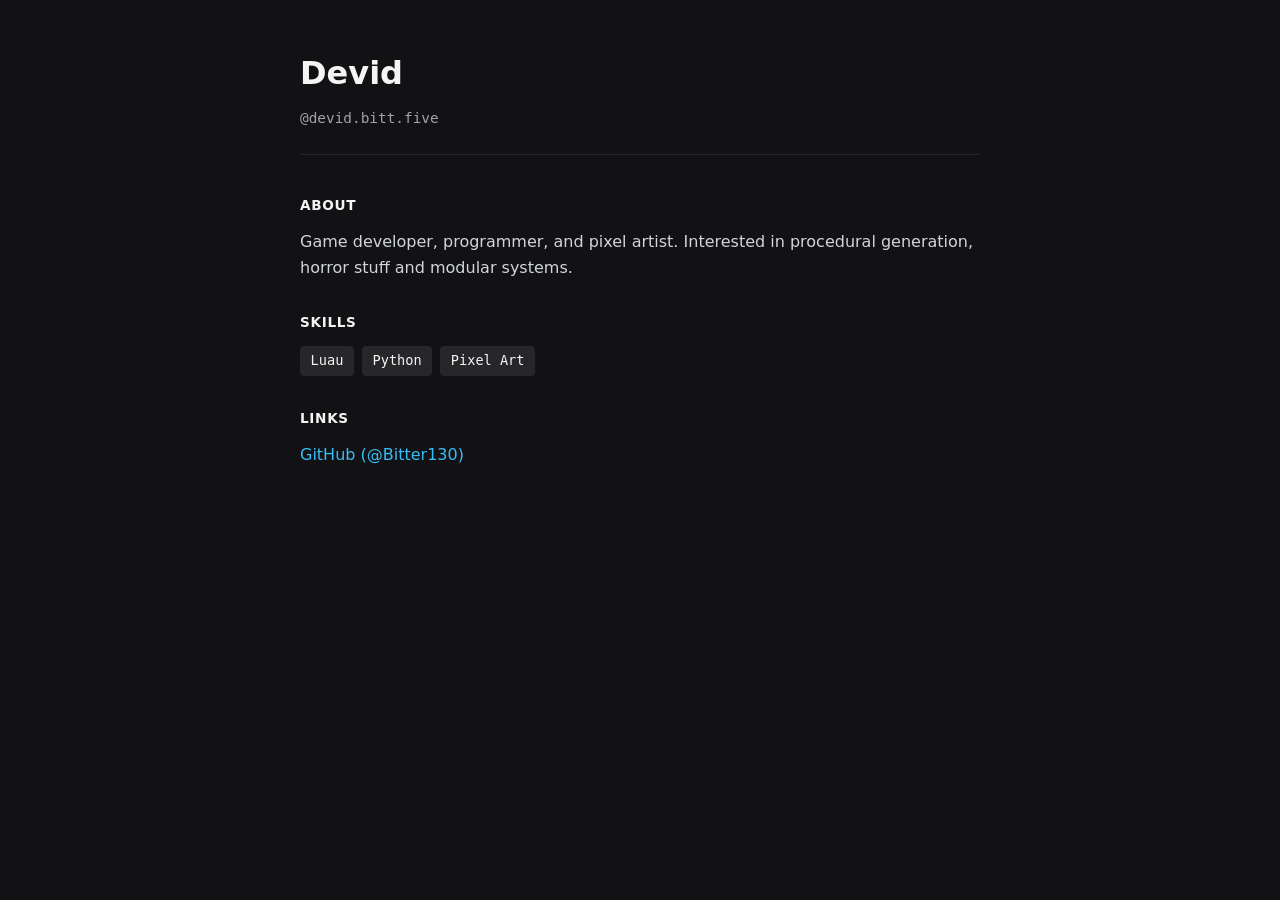
==== index.html @ cbc64a83 "Create index.html" ====
<!DOCTYPE html>
<html lang="en">
<head>
    <meta charset="UTF-8">
    <meta name="viewport" content="width=device-width, initial-scale=1.0">
    <title>Devid - About Me</title>
    <style>
        :root {
            --bg: #121214;
            --surface: #18181b;
            --border: #27272a;
            --text: #d1d5db;
            --text-heading: #f4f4f5;
            --subtext: #a1a1aa;
            --accent: #38bdf8;
            --tag-bg: #27272a;
        }

        body {
            font-family: system-ui, -apple-system, BlinkMacSystemFont, 'Segoe UI', Roboto, sans-serif;
            background-color: var(--bg);
            color: var(--text);
            line-height: 1.6;
            margin: 0;
            padding: 3rem 1.5rem;
            display: flex;
            justify-content: center;
        }

        .container {
            max-width: 680px;
            width: 100%;
        }

        header {
            margin-bottom: 2.5rem;
            border-bottom: 1px solid var(--border);
            padding-bottom: 1.5rem;
        }

        h1 {
            font-size: 2rem;
            color: var(--text-heading);
            margin: 0 0 0.5rem 0;
            font-weight: 600;
        }

        .handle {
            font-family: ui-monospace, SFMono-Regular, Menlo, Monaco, Consolas, monospace;
            font-size: 0.9rem;
            color: var(--subtext);
        }

        section {
            margin-bottom: 2rem;
        }

        h2 {
            font-size: 1.1rem;
            color: var(--text-heading);
            margin-bottom: 0.75rem;
            text-transform: uppercase;
            letter-spacing: 0.05em;
            font-size: 0.85rem;
        }

        p {
            margin: 0 0 1rem 0;
        }

        .skills {
            display: flex;
            flex-wrap: wrap;
            gap: 0.5rem;
            margin-top: 0.75rem;
        }

        .tag {
            font-family: ui-monospace, SFMono-Regular, Menlo, Monaco, Consolas, monospace;
            background: var(--tag-bg);
            color: var(--text-heading);
            padding: 0.2rem 0.6rem;
            border-radius: 4px;
            font-size: 0.85rem;
            border: 1px solid var(--border);
        }

        .links {
            list-style: none;
            padding: 0;
            margin: 0;
        }

        .links li {
            margin-bottom: 0.5rem;
        }

        a {
            color: var(--accent);
            text-decoration: none;
        }

        a:hover {
            text-decoration: underline;
        }
    </style>
</head>
<body>

    <div class="container">
        <header>
            <h1>Devid</h1>
            <div class="handle">@devid.bitt.five</div>
        </header>

        <section>
            <h2>About</h2>
            <p>Game developer, programmer, and pixel artist. Interested in procedural generation, horror stuff and modular systems.</p>
        </section>

        <section>
            <h2>Skills</h2>
            <div class="skills">
                <span class="tag">Luau</span>
                <span class="tag">Python</span>
                <span class="tag">Pixel Art</span>
            </div>
        </section>

        <section>
            <h2>Links</h2>
            <ul class="links">
                <li><a href="https://github.com/Bitter130">GitHub (@Bitter130)</a></li>
            </ul>
        </section>
    </div>

</body>
</html>
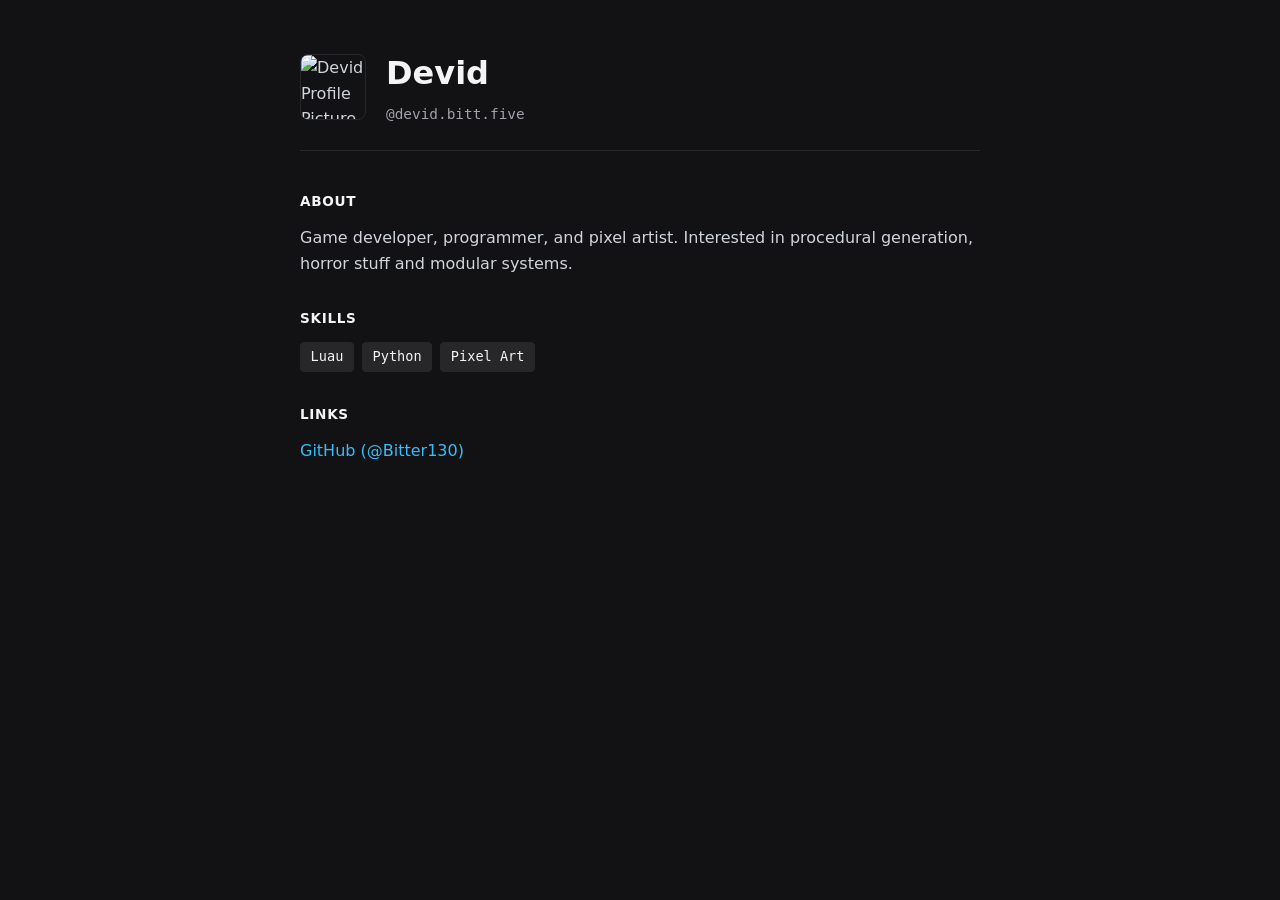
==== commit 918a3d93: "Update index.html Added pfp" ====
--- a/index.html
+++ b/index.html
@@ -33,15 +33,32 @@
         }
 
         header {
+            display: flex;
+            align-items: center;
+            gap: 1.25rem;
             margin-bottom: 2.5rem;
             border-bottom: 1px solid var(--border);
             padding-bottom: 1.5rem;
         }
 
+        .profile-pic {
+            width: 64px;
+            height: 64px;
+            border-radius: 8px;
+            object-fit: cover;
+            border: 1px solid var(--border);
+            image-rendering: pixelated; /* Keeps pixel art nice and sharp */
+        }
+
+        .header-text {
+            display: flex;
+            flex-direction: column;
+        }
+
         h1 {
             font-size: 2rem;
             color: var(--text-heading);
-            margin: 0 0 0.5rem 0;
+            margin: 0 0 0.25rem 0;
             font-weight: 600;
         }
 
@@ -56,7 +73,6 @@
         }
 
         h2 {
-            font-size: 1.1rem;
             color: var(--text-heading);
             margin-bottom: 0.75rem;
             text-transform: uppercase;
@@ -109,8 +125,11 @@
 
     <div class="container">
         <header>
-            <h1>Devid</h1>
-            <div class="handle">@devid.bitt.five</div>
+            <img src="profile.png" alt="Devid Profile Picture" class="profile-pic">
+            <div class="header-text">
+                <h1>Devid</h1>
+                <div class="handle">@devid.bitt.five</div>
+            </div>
         </header>
 
         <section>
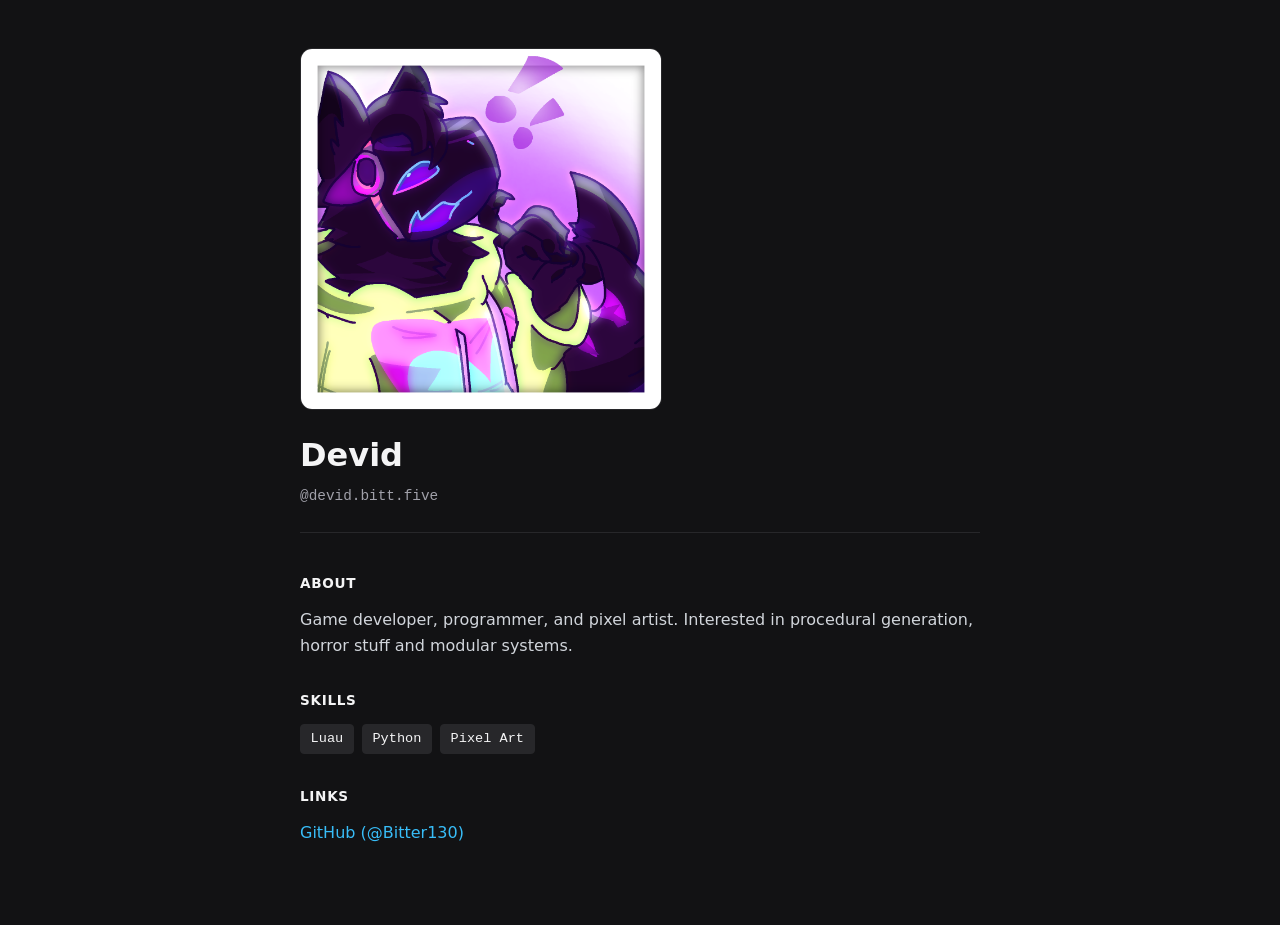
==== commit 5c724f20: "Update index.html Updated pfp" ====
--- a/index.html
+++ b/index.html
@@ -34,7 +34,8 @@
 
         header {
             display: flex;
-            align-items: center;
+            flex-direction: column;
+            align-items: flex-start;
             gap: 1.25rem;
             margin-bottom: 2.5rem;
             border-bottom: 1px solid var(--border);
@@ -42,12 +43,14 @@
         }
 
         .profile-pic {
-            width: 64px;
-            height: 64px;
-            border-radius: 8px;
+            width: 360px;
+            height: 360px;
+            max-width: 100%; /* Responsive scaling for mobile screens */
+            border-radius: 12px;
             object-fit: cover;
             border: 1px solid var(--border);
-            image-rendering: pixelated; /* Keeps pixel art nice and sharp */
+            /* Standard anti-aliased smooth rendering (default browser behavior) */
+            image-rendering: auto;
         }
 
         .header-text {
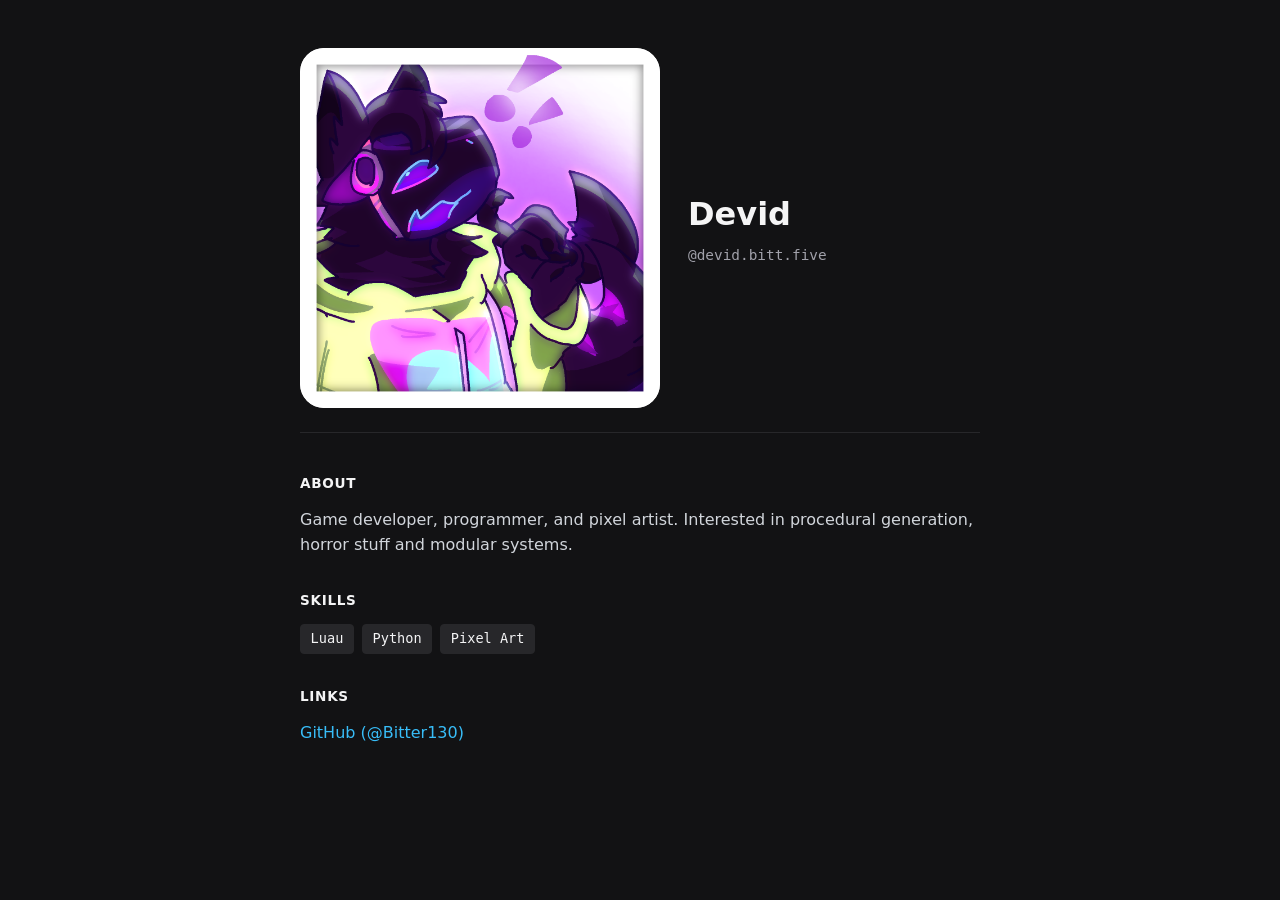
==== commit 64fca248: "Update index.html Updated pfp again..." ====
--- a/index.html
+++ b/index.html
@@ -34,23 +34,39 @@
 
         header {
             display: flex;
-            flex-direction: column;
-            align-items: flex-start;
-            gap: 1.25rem;
+            align-items: center;
+            gap: 1.75rem;
             margin-bottom: 2.5rem;
             border-bottom: 1px solid var(--border);
             padding-bottom: 1.5rem;
         }
 
-        .profile-pic {
+        /* Container wrapper needed to allow inset shadow over image */
+        .profile-pic-wrapper {
+            position: relative;
             width: 360px;
             height: 360px;
-            max-width: 100%; /* Responsive scaling for mobile screens */
-            border-radius: 12px;
+            max-width: 100%;
+            flex-shrink: 0;
+            border-radius: 24px; /* Extra rounded corners */
+            overflow: hidden; /* Clips image and border to rounded shape */
+        }
+
+        .profile-pic-wrapper::after {
+            content: "";
+            position: absolute;
+            inset: 0;
+            border-radius: 24px;
+            box-shadow: inset 0 0 0 2px #ffffff; /* White inside border */
+            pointer-events: none;
+        }
+
+        .profile-pic {
+            width: 100%;
+            height: 100%;
             object-fit: cover;
-            border: 1px solid var(--border);
-            /* Standard anti-aliased smooth rendering (default browser behavior) */
-            image-rendering: auto;
+            display: block;
+            image-rendering: auto; /* Anti-aliased smooth rendering */
         }
 
         .header-text {
@@ -122,13 +138,23 @@
         a:hover {
             text-decoration: underline;
         }
+
+        /* Mobile adjustment so layout breaks gracefully on narrow screens */
+        @media (max-width: 520px) {
+            header {
+                flex-direction: column;
+                align-items: flex-start;
+            }
+        }
     </style>
 </head>
 <body>
 
     <div class="container">
         <header>
-            <img src="profile.png" alt="Devid Profile Picture" class="profile-pic">
+            <div class="profile-pic-wrapper">
+                <img src="profile.png" alt="Devid Profile Picture" class="profile-pic">
+            </div>
             <div class="header-text">
                 <h1>Devid</h1>
                 <div class="handle">@devid.bitt.five</div>
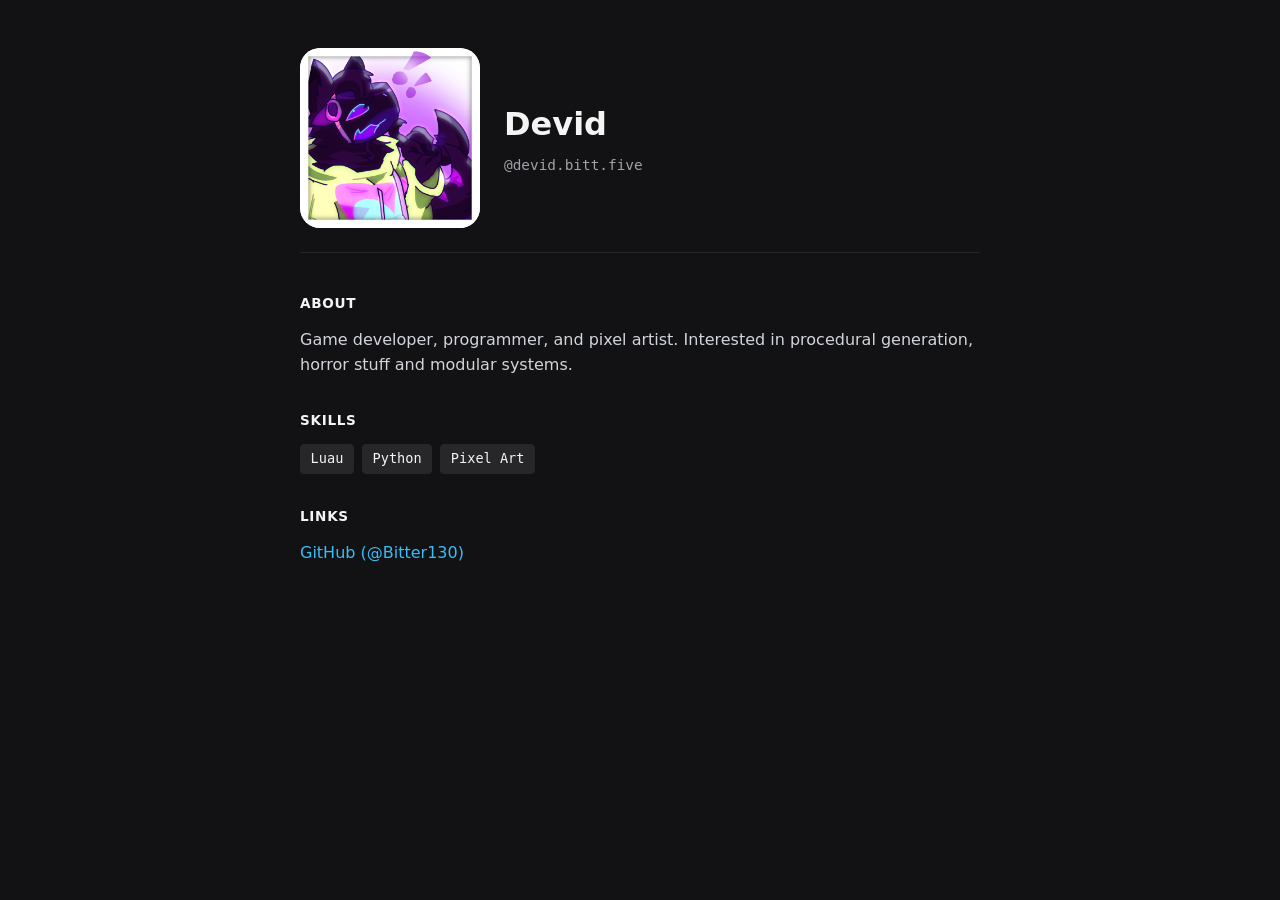
==== commit 434bcd07: "Update index.html And again for a good measure" ====
--- a/index.html
+++ b/index.html
@@ -35,28 +35,28 @@
         header {
             display: flex;
             align-items: center;
-            gap: 1.75rem;
+            gap: 1.5rem;
             margin-bottom: 2.5rem;
             border-bottom: 1px solid var(--border);
             padding-bottom: 1.5rem;
         }
 
-        /* Container wrapper needed to allow inset shadow over image */
+        /* Container wrapper for 180x180 size with inset shadow */
         .profile-pic-wrapper {
             position: relative;
-            width: 360px;
-            height: 360px;
+            width: 180px;
+            height: 180px;
             max-width: 100%;
             flex-shrink: 0;
-            border-radius: 24px; /* Extra rounded corners */
-            overflow: hidden; /* Clips image and border to rounded shape */
+            border-radius: 20px; /* Rounded corners proportional to 180px */
+            overflow: hidden;
         }
 
         .profile-pic-wrapper::after {
             content: "";
             position: absolute;
             inset: 0;
-            border-radius: 24px;
+            border-radius: 20px;
             box-shadow: inset 0 0 0 2px #ffffff; /* White inside border */
             pointer-events: none;
         }
@@ -66,7 +66,7 @@
             height: 100%;
             object-fit: cover;
             display: block;
-            image-rendering: auto; /* Anti-aliased smooth rendering */
+            image-rendering: auto;
         }
 
         .header-text {
@@ -139,8 +139,7 @@
             text-decoration: underline;
         }
 
-        /* Mobile adjustment so layout breaks gracefully on narrow screens */
-        @media (max-width: 520px) {
+        @media (max-width: 480px) {
             header {
                 flex-direction: column;
                 align-items: flex-start;
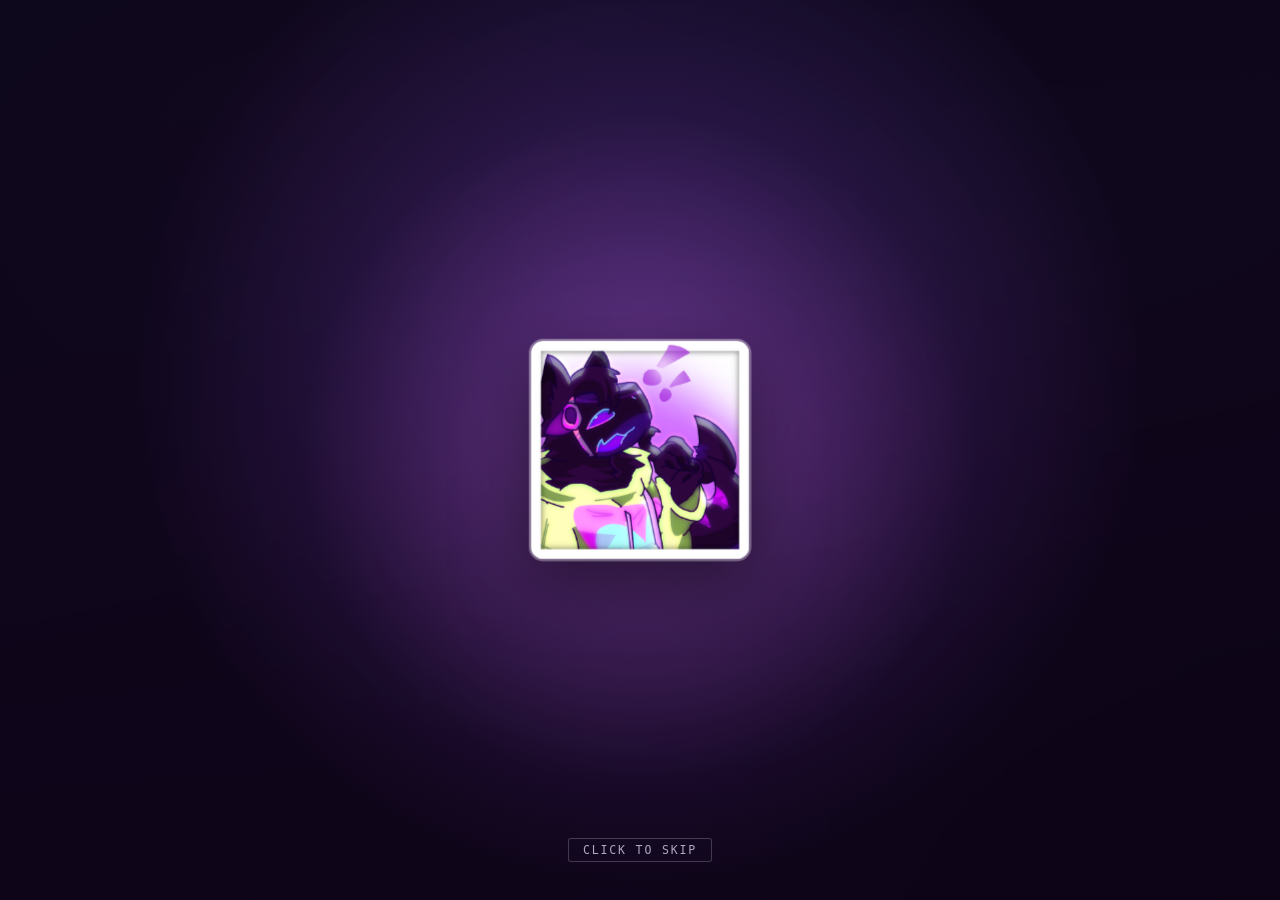
==== commit ff876cbe: "poopy website update" ====
--- a/index.html
+++ b/index.html
@@ -4,183 +4,999 @@
     <meta charset="UTF-8">
     <meta name="viewport" content="width=device-width, initial-scale=1.0">
     <title>Devid - About Me</title>
-    <style>
+    <link rel="icon" href="profile.png">
+        <link rel="stylesheet" href="style.css">
+        <style>
+        /* =============================================================
+           Windows 7 "Aero" design tokens
+           ============================================================= */
         :root {
-            --bg: #121214;
-            --surface: #18181b;
-            --border: #27272a;
-            --text: #d1d5db;
-            --text-heading: #f4f4f5;
-            --subtext: #a1a1aa;
-            --accent: #38bdf8;
-            --tag-bg: #27272a;
-        }
-
+            /* --- Aero window chrome --- */
+            --aero-glass-1: #6d7f9e;   /* title bar top */
+            --aero-glass-2: #3f5170;   /* title bar bottom */
+            --aero-edge: rgba(255, 255, 255, 0.55);
+            --aero-edge-dim: rgba(255, 255, 255, 0.22);
+            --win-face: #f0f0f0;       /* content pane */
+            --win-border: #8a96ab;
+
+            /* --- Win7 control colours --- */
+            --ctrl-min: #a8c4e8;
+            --ctrl-max: #a8c4e8;
+            --ctrl-close: #e9705f;
+            --ctrl-close-hi: #f2927f;
+            --ctrl-glyph: #1c2b45;
+            --ctrl-glyph-light: #fff;
+
+            /* --- Desktop wallpaper (purple, tuned to the pfp) --- */
+            --wall-1: #2b7fd4;
+            --wall-2: #6b3fa0;
+            --wall-3: #12041f;
+            --desk-glow: rgba(232, 124, 254, 0.55);
+
+            /* --- Content palette (unchanged from pfp tuning) --- */
+            --ink: #1b1024;
+            --ink-soft: #4a3a5c;
+            --accent: #8b2fc9;
+            --accent-deep: #672b89;
+            --accent-bright: #e87cfe;
+            --highlight: #a8801a;
+            --focus: #1e6fd9;
+
+            --ui-font: 'Segoe UI', Tahoma, 'Segoe UI Emoji', system-ui, sans-serif;
+            --mono: ui-monospace, SFMono-Regular, Menlo, Monaco, Consolas, monospace;
+        }
+
+        * {
+            box-sizing: border-box;
+        }
+
+        html,
         body {
-            font-family: system-ui, -apple-system, BlinkMacSystemFont, 'Segoe UI', Roboto, sans-serif;
-            background-color: var(--bg);
-            color: var(--text);
-            line-height: 1.6;
+            height: 100%;
+        }
+
+        body {
             margin: 0;
-            padding: 3rem 1.5rem;
-            display: flex;
-            justify-content: center;
-        }
-
-        .container {
-            max-width: 680px;
-            width: 100%;
-        }
-
-        header {
-            display: flex;
+            font-family: var(--ui-font);
+            color: var(--ink);
+            background: var(--wall-3);
+            overflow-x: hidden;
+        }
+
+        ::selection {
+            background: var(--accent-bright);
+            color: #fff;
+        }
+
+        /* =============================================================
+           Desktop + wallpaper
+           ============================================================= */
+        .desktop {
+            position: relative;
+            min-height: 100vh;
+            padding: 2.5rem 1.5rem 7rem;
+            display: flex;
+            flex-direction: column;
             align-items: center;
-            gap: 1.5rem;
-            margin-bottom: 2.5rem;
-            border-bottom: 1px solid var(--border);
-            padding-bottom: 1.5rem;
-        }
-
-        /* Container wrapper for 180x180 size with inset shadow */
-        .profile-pic-wrapper {
+            isolation: isolate;
+        }
+
+        /* The Aero "wallpaper + light bloom" look. */
+        .desktop::before {
+            content: "";
+            position: fixed;
+            inset: 0;
+            z-index: -2;
+            background:
+                radial-gradient(ellipse 60% 50% at 22% 12%, rgba(232, 124, 254, 0.42) 0%, transparent 62%),
+                radial-gradient(ellipse 55% 45% at 82% 22%, rgba(120, 200, 255, 0.30) 0%, transparent 64%),
+                radial-gradient(ellipse 90% 70% at 50% 108%, rgba(103, 43, 137, 0.85) 0%, transparent 70%),
+                linear-gradient(168deg, var(--wall-1) 0%, var(--wall-2) 48%, var(--wall-3) 100%);
+        }
+
+        /* Faint Aero grid sheen. */
+        .desktop::after {
+            content: "";
+            position: fixed;
+            inset: 0;
+            z-index: -1;
+            background-image:
+                linear-gradient(rgba(255, 255, 255, 0.05) 1px, transparent 1px),
+                linear-gradient(90deg, rgba(255, 255, 255, 0.05) 1px, transparent 1px);
+            background-size: 44px 44px;
+            mask-image: radial-gradient(ellipse 70% 60% at 50% 40%, #000 0%, transparent 78%);
+            -webkit-mask-image: radial-gradient(ellipse 70% 60% at 50% 40%, #000 0%, transparent 78%);
+            pointer-events: none;
+        }
+
+        .window-layer {
             position: relative;
-            width: 180px;
-            height: 180px;
-            max-width: 100%;
+            width: min(760px, 100%);
+            display: flex;
+            flex-direction: column;
+            gap: 3.25rem;
+        }
+
+        /* =============================================================
+           Aero window frame
+           ============================================================= */
+        .win {
+            position: relative;
+            border-radius: 8px 8px 5px 5px;
+            background: var(--win-face);
+            padding: 0 0 10px;
+            box-shadow:
+                0 0 0 1px var(--win-border),
+                0 12px 34px rgba(0, 0, 0, 0.45),
+                0 2px 6px rgba(0, 0, 0, 0.3);
+            /* Inset white "glass" edge that Aero is known for. */
+            border-top: 1px solid var(--aero-edge);
+            transition: box-shadow 0.25s ease, transform 0.25s ease;
+        }
+
+        .win:hover {
+            box-shadow:
+                0 0 0 1px var(--win-border),
+                0 0 26px 0 var(--desk-glow),
+                0 18px 44px rgba(0, 0, 0, 0.5),
+                0 2px 6px rgba(0, 0, 0, 0.3);
+        }
+
+        .win--focus {
+            box-shadow:
+                0 0 0 1px var(--win-border),
+                0 0 32px 2px var(--desk-glow),
+                0 22px 54px rgba(0, 0, 0, 0.55),
+                0 2px 6px rgba(0, 0, 0, 0.35);
+        }
+
+        /* --- Title bar --- */
+        .win__bar {
+            display: flex;
+            align-items: center;
+            gap: 8px;
+            height: 34px;
+            padding: 0 5px 0 9px;
+            border-radius: 7px 7px 0 0;
+            background: linear-gradient(180deg, var(--aero-glass-1) 0%, var(--aero-glass-2) 100%);
+            border-bottom: 1px solid rgba(0, 0, 0, 0.35);
+            color: #fff;
+            text-shadow: 0 1px 2px rgba(0, 0, 0, 0.65);
+            cursor: default;
+            user-select: none;
+        }
+
+        /* The glass highlight that runs along the top of the title bar. */
+        .win__bar::before {
+            content: "";
+            position: absolute;
+            left: 1px;
+            right: 1px;
+            top: 1px;
+            height: 16px;
+            border-radius: 7px 7px 12px 12px;
+            background: linear-gradient(180deg, rgba(255, 255, 255, 0.42) 0%, rgba(255, 255, 255, 0) 100%);
+            pointer-events: none;
+        }
+
+        .win__icon {
+            width: 16px;
+            height: 16px;
             flex-shrink: 0;
-            border-radius: 20px; /* Rounded corners proportional to 180px */
+            display: grid;
+            place-items: center;
+            font-size: 11px;
+            line-height: 1;
+            filter: drop-shadow(0 1px 1px rgba(0, 0, 0, 0.5));
+        }
+
+        .win__title {
+            flex: 1;
+            font-size: 13px;
+            font-weight: 600;
+            letter-spacing: 0.01em;
+            white-space: nowrap;
             overflow: hidden;
-        }
-
-        .profile-pic-wrapper::after {
+            text-overflow: ellipsis;
+        }
+
+        /* --- Caption buttons (Win7 sized up) --- */
+        .win__ctrls {
+            display: flex;
+            gap: 3px;
+            flex-shrink: 0;
+        }
+
+        .win__btn {
+            width: 29px;
+            height: 22px;
+            display: grid;
+            place-items: center;
+            border: 1px solid rgba(255, 255, 255, 0.65);
+            border-radius: 3px;
+            cursor: pointer;
+            padding: 0;
+            position: relative;
+            /* Chrome "glassy" button face */
+            background: linear-gradient(180deg, rgba(255, 255, 255, 0.55) 0%, rgba(255, 255, 255, 0.12) 48%, rgba(255, 255, 255, 0.05) 100%);
+            box-shadow: inset 0 0 0 1px rgba(0, 0, 0, 0.14), 0 1px 1px rgba(0, 0, 0, 0.28);
+            transition: background 0.14s ease, box-shadow 0.14s ease;
+        }
+
+        .win__btn::before {
             content: "";
             position: absolute;
             inset: 0;
-            border-radius: 20px;
-            box-shadow: inset 0 0 0 2px #ffffff; /* White inside border */
+            border-radius: 2px;
+            background: linear-gradient(180deg, rgba(255, 255, 255, 0.7) 0%, rgba(255, 255, 255, 0) 55%);
             pointer-events: none;
         }
 
-        .profile-pic {
+        .win__btn:hover {
+            background: linear-gradient(180deg, rgba(168, 196, 232, 0.95) 0%, rgba(120, 160, 215, 0.85) 100%);
+            box-shadow: inset 0 0 0 1px rgba(255, 255, 255, 0.8), 0 0 10px rgba(180, 215, 255, 0.9);
+        }
+
+        .win__btn:active {
+            background: linear-gradient(180deg, rgba(90, 130, 185, 0.95) 0%, rgba(120, 160, 215, 0.9) 100%);
+        }
+
+        .win__btn--close:hover {
+            background: linear-gradient(180deg, var(--ctrl-close-hi) 0%, var(--ctrl-close) 100%);
+            box-shadow: inset 0 0 0 1px rgba(255, 255, 255, 0.8), 0 0 12px rgba(233, 112, 95, 0.95);
+        }
+
+        .win__btn--close:active {
+            background: linear-gradient(180deg, #d1543f 0%, var(--ctrl-close) 100%);
+        }
+
+        /* Caption glyphs, drawn in CSS so no image assets are needed. */
+        .win__btn i {
+            position: relative;
+            display: block;
+            width: 12px;
+            height: 10px;
+        }
+
+        .win__btn--min i::after {
+            content: "";
+            position: absolute;
+            left: 1px;
+            bottom: 0;
+            width: 8px;
+            height: 2px;
+            background: var(--ctrl-glyph);
+            box-shadow: 0 1px 0 rgba(255, 255, 255, 0.55);
+        }
+
+        .win__btn--max i {
+            border: 1px solid var(--ctrl-glyph);
+            border-top-width: 2px;
+            height: 9px;
+            box-shadow: 0 1px 0 rgba(255, 255, 255, 0.5);
+        }
+
+        .win__btn--close i::before,
+        .win__btn--close i::after {
+            content: "";
+            position: absolute;
+            top: 4px;
+            left: 0;
+            width: 11px;
+            height: 2px;
+            background: var(--ctrl-glyph-light);
+            border-radius: 1px;
+        }
+
+        .win__btn--close i::before { transform: rotate(45deg); }
+        .win__btn--close i::after { transform: rotate(-45deg); }
+
+        .win__btn:focus-visible {
+            outline: 2px solid #ffd76a;
+            outline-offset: 1px;
+        }
+
+        /* --- Body --- */
+        .win__body {
+            padding: 16px 18px 8px;
+        }
+
+        .win__body p {
+            margin: 0 0 10px;
+            font-size: 13.5px;
+            line-height: 1.62;
+        }
+
+        h2 {
+            margin: 0 0 9px;
+            font-size: 13px;
+            font-weight: 700;
+            color: var(--accent-deep);
+            letter-spacing: 0.02em;
+        }
+
+        /* =============================================================
+           Window-specific content
+           ============================================================= */
+
+        /* --- Profile window --- */
+        .about-top {
+            display: flex;
+            align-items: center;
+            gap: 18px;
+        }
+
+        .avatar {
+            position: relative;
+            width: 104px;
+            height: 104px;
+            flex-shrink: 0;
+            border-radius: 6px;
+            overflow: hidden;
+            box-shadow: 0 0 0 1px var(--win-border), 0 2px 8px rgba(0, 0, 0, 0.35);
+        }
+
+        .avatar img {
             width: 100%;
             height: 100%;
             object-fit: cover;
             display: block;
-            image-rendering: auto;
-        }
-
-        .header-text {
-            display: flex;
-            flex-direction: column;
-        }
-
-        h1 {
-            font-size: 2rem;
-            color: var(--text-heading);
-            margin: 0 0 0.25rem 0;
+        }
+
+        .who h1 {
+            margin: 0 0 3px;
+            font-size: 25px;
             font-weight: 600;
-        }
-
-        .handle {
-            font-family: ui-monospace, SFMono-Regular, Menlo, Monaco, Consolas, monospace;
-            font-size: 0.9rem;
-            color: var(--subtext);
-        }
-
-        section {
-            margin-bottom: 2rem;
-        }
-
-        h2 {
-            color: var(--text-heading);
-            margin-bottom: 0.75rem;
-            text-transform: uppercase;
-            letter-spacing: 0.05em;
-            font-size: 0.85rem;
-        }
-
-        p {
-            margin: 0 0 1rem 0;
-        }
-
+            color: #14101c;
+            letter-spacing: -0.01em;
+        }
+
+        .who__handle {
+            font-family: var(--mono);
+            font-size: 12px;
+            color: var(--accent-deep);
+            background: linear-gradient(180deg, #f6f1fb 0%, #efe6f7 100%);
+            border: 1px solid #d6c3e8;
+            border-radius: 3px;
+            display: inline-block;
+            padding: 2px 8px;
+            box-shadow: inset 0 1px 0 rgba(255, 255, 255, 0.9);
+        }
+
+        .who__role {
+            margin: 8px 0 0;
+            font-size: 12.5px;
+            color: var(--ink-soft);
+        }
+
+        /* --- Skills --- */
         .skills {
             display: flex;
             flex-wrap: wrap;
-            gap: 0.5rem;
-            margin-top: 0.75rem;
+            gap: 7px;
         }
 
         .tag {
-            font-family: ui-monospace, SFMono-Regular, Menlo, Monaco, Consolas, monospace;
-            background: var(--tag-bg);
-            color: var(--text-heading);
-            padding: 0.2rem 0.6rem;
-            border-radius: 4px;
-            font-size: 0.85rem;
-            border: 1px solid var(--border);
-        }
-
+            font-family: var(--mono);
+            font-size: 12px;
+            color: #2c1a3d;
+            background: linear-gradient(180deg, #ffffff 0%, #f0e9f7 100%);
+            border: 1px solid #b79fd0;
+            border-radius: 3px;
+            padding: 3px 9px;
+            box-shadow: inset 0 1px 0 rgba(255, 255, 255, 0.95), 0 1px 2px rgba(0, 0, 0, 0.14);
+            cursor: default;
+            transition: transform 0.14s ease, box-shadow 0.14s ease, border-color 0.14s ease;
+        }
+
+        .tag:hover {
+            transform: translateY(-2px);
+            border-color: var(--accent-bright);
+            box-shadow: inset 0 1px 0 rgba(255, 255, 255, 0.95), 0 3px 10px rgba(139, 47, 201, 0.4);
+        }
+
+        /* --- Links (Win7 explorer rows) --- */
         .links {
             list-style: none;
+            margin: 0;
             padding: 0;
-            margin: 0;
-        }
-
-        .links li {
-            margin-bottom: 0.5rem;
-        }
-
-        a {
-            color: var(--accent);
+            border: 1px solid #cfc3dc;
+            border-radius: 3px;
+            overflow: hidden;
+            background: #fff;
+        }
+
+        .links li + li {
+            border-top: 1px solid #e6ddef;
+        }
+
+        .links a {
+            display: flex;
+            align-items: center;
+            gap: 10px;
+            padding: 8px 11px;
+            color: var(--ink);
+            font-size: 13px;
             text-decoration: none;
-        }
-
-        a:hover {
-            text-decoration: underline;
-        }
-
-        @media (max-width: 480px) {
-            header {
-                flex-direction: column;
-                align-items: flex-start;
-            }
+            transition: background 0.12s ease;
+        }
+
+        .links a:hover {
+            background: linear-gradient(180deg, #e8f2ff 0%, #d5e9fb 100%);
+            text-decoration: none;
+        }
+
+        .links a:focus-visible {
+            background: linear-gradient(180deg, #e8f2ff 0%, #d5e9fb 100%);
+            outline: 1px dotted var(--focus);
+            outline-offset: -2px;
+        }
+
+        /* Little "link" glyph. */
+        .links .ico {
+            width: 16px;
+            height: 16px;
+            flex-shrink: 0;
+            border-radius: 3px;
+            background: linear-gradient(135deg, var(--accent-bright), var(--accent) 55%, var(--accent-deep));
+            box-shadow: inset 0 0 0 1px rgba(255, 255, 255, 0.4);
+            position: relative;
+        }
+
+        .links .ico::after {
+            content: "";
+            position: absolute;
+            inset: 5px;
+            border: 1.5px solid rgba(255, 255, 255, 0.9);
+            border-radius: 50%;
+            border-right-color: transparent;
+        }
+
+        .links small {
+            margin-left: auto;
+            color: #7a6a8c;
+            font-family: var(--mono);
+            font-size: 11px;
+        }
+
+        /* --- Status bar, very Win7 --- */
+        .statusbar {
+            margin-top: 11px;
+            display: flex;
+            align-items: center;
+            gap: 3px;
+            padding-top: 7px;
+            border-top: 1px solid #d9cfe4;
+        }
+
+        .statusbar span {
+            font-size: 11.5px;
+            color: var(--ink-soft);
+            padding: 2px 9px;
+            border: 1px solid #d3c7e0;
+            border-radius: 2px;
+            background: linear-gradient(180deg, #faf8fc 0%, #f0eaf5 100%);
+            box-shadow: inset 0 1px 0 rgba(255, 255, 255, 0.9);
+        }
+
+        /* =============================================================
+           Taskbar
+           ============================================================= */
+        .taskbar {
+            position: fixed;
+            left: 0;
+            right: 0;
+            bottom: 0;
+            z-index: 40;
+            height: 42px;
+            display: flex;
+            align-items: center;
+            gap: 8px;
+            padding: 0 8px;
+            background: linear-gradient(180deg, rgba(255, 255, 255, 0.30) 0%, rgba(120, 150, 200, 0.22) 12%, rgba(20, 30, 55, 0.55) 100%);
+            border-top: 1px solid rgba(255, 255, 255, 0.4);
+            box-shadow: 0 -2px 12px rgba(0, 0, 0, 0.4);
+            backdrop-filter: blur(12px) saturate(1.3);
+            -webkit-backdrop-filter: blur(12px) saturate(1.3);
+        }
+
+        /* Start orb */
+        .orb {
+            position: relative;
+            width: 36px;
+            height: 36px;
+            flex-shrink: 0;
+            border-radius: 50%;
+            border: 1px solid rgba(255, 255, 255, 0.65);
+            background:
+                radial-gradient(circle at 34% 28%, #ffffff 0%, #bfe4a8 22%, #63b04a 48%, #2f7a26 72%, #1c4d15 100%);
+            box-shadow:
+                inset 0 0 8px rgba(255, 255, 255, 0.75),
+                0 0 14px rgba(90, 200, 70, 0.6),
+                0 2px 5px rgba(0, 0, 0, 0.5);
+            cursor: pointer;
+            display: grid;
+            place-items: center;
+            transition: filter 0.15s ease;
+        }
+
+        .orb::before {
+            content: "";
+            position: absolute;
+            inset: 0;
+            border-radius: 50%;
+            background: linear-gradient(160deg, rgba(255, 255, 255, 0.85) 0%, rgba(255, 255, 255, 0) 52%);
+        }
+
+        /* Four-pane Windows flag */
+        .orb__flag {
+            position: relative;
+            width: 15px;
+            height: 15px;
+            display: grid;
+            grid-template-columns: 1fr 1fr;
+            gap: 1.5px;
+            transform: skewY(-8deg);
+        }
+
+        .orb__flag span {
+            background: #ffffff;
+            border-radius: 0.5px;
+            filter: drop-shadow(0 0 1px rgba(0, 0, 0, 0.5));
+        }
+
+        .orb:hover { filter: brightness(1.12); }
+        .orb:active { filter: brightness(0.92); }
+        .orb:focus-visible { outline: 2px solid #ffd76a; outline-offset: 2px; }
+
+        .tasks {
+            display: flex;
+            gap: 4px;
+            flex: 1;
+            min-width: 0;
+        }
+
+        .task {
+            display: flex;
+            align-items: center;
+            gap: 7px;
+            min-width: 0;
+            max-width: 190px;
+            height: 30px;
+            padding: 0 10px;
+            border-radius: 3px;
+            border: 1px solid rgba(255, 255, 255, 0.32);
+            background: linear-gradient(180deg, rgba(255, 255, 255, 0.26) 0%, rgba(255, 255, 255, 0.06) 100%);
+            color: #fff;
+            font-size: 12px;
+            text-shadow: 0 1px 2px rgba(0, 0, 0, 0.6);
+            cursor: pointer;
+            white-space: nowrap;
+            overflow: hidden;
+            text-overflow: ellipsis;
+            transition: background 0.15s ease, box-shadow 0.15s ease;
+        }
+
+        .task:hover {
+            background: linear-gradient(180deg, rgba(255, 255, 255, 0.4) 0%, rgba(255, 255, 255, 0.14) 100%);
+            box-shadow: 0 0 10px rgba(190, 220, 255, 0.55);
+        }
+
+        .task.is-active {
+            background: linear-gradient(180deg, rgba(255, 255, 255, 0.16) 0%, rgba(255, 255, 255, 0.05) 100%);
+            box-shadow: inset 0 0 0 1px rgba(255, 255, 255, 0.22);
+        }
+
+        .task__dot {
+            width: 13px;
+            height: 13px;
+            flex-shrink: 0;
+            border-radius: 2px;
+            background: linear-gradient(135deg, var(--accent-bright), var(--accent-deep));
+            box-shadow: inset 0 0 0 1px rgba(255, 255, 255, 0.45);
+        }
+
+        .clock {
+            display: flex;
+            align-items: center;
+            gap: 10px;
+            height: 30px;
+            padding: 0 11px;
+            border-radius: 3px;
+            border: 1px solid rgba(255, 255, 255, 0.32);
+            background: linear-gradient(180deg, rgba(255, 255, 255, 0.24) 0%, rgba(255, 255, 255, 0.05) 100%);
+            color: #fff;
+            font-size: 12px;
+            text-shadow: 0 1px 2px rgba(0, 0, 0, 0.6);
+            font-variant-numeric: tabular-nums;
+            flex-shrink: 0;
+        }
+
+        /* =============================================================
+                   Float animation — every window rocks in 3D on its own phase.
+                   Parent holds the perspective; the child owns the transform so
+                   the Z-lift, tilt and roll compose into one matrix.
+                   ============================================================= */
+                .window-layer {
+                    perspective: 1100px;
+                    perspective-origin: 50% 45%;
+                }
+
+                @keyframes winFloat {
+                    0% {
+                        transform:
+                            translate3d(calc(var(--drift-x, 4px) * -0.5), 0, var(--z-back, -26px))
+                            rotateX(calc(var(--tilt, 3deg) * -1))
+                            rotateY(calc(var(--yaw, 0.35) * var(--tilt, 3deg) * -1))
+                            rotateZ(calc(var(--roll, 1.1deg) * -1));
+                    }
+                    50% {
+                        transform:
+                            translate3d(var(--drift-x, 4px), var(--drift-y, -7px), var(--z-front, 20px))
+                            rotateX(var(--tilt, 3deg))
+                            rotateY(calc(var(--yaw, 0.35) * var(--tilt, 3deg)))
+                            rotateZ(var(--roll, 1.1deg));
+                    }
+                    100% {
+                        transform:
+                            translate3d(calc(var(--drift-x, 4px) * -0.5), 0, var(--z-back, -26px))
+                            rotateX(calc(var(--tilt, 3deg) * -1))
+                            rotateY(calc(var(--yaw, 0.35) * var(--tilt, 3deg) * -1))
+                            rotateZ(calc(var(--roll, 1.1deg) * -1));
+                    }
+                }
+
+                /* Freeze the bob while the pfp flies into the avatar, so the two
+           read as one object instead of two things at slightly different
+           offsets. */
+        html.js.landing .win {
+            animation-play-state: paused !important;
+        }
+
+        /* Reveal is opacity-only so it never fights winFloat over `transform`. */
+                @keyframes winReveal {
+                    from { opacity: 0; }
+                    to   { opacity: 1; }
+                }
+
+                @keyframes taskbarReveal {
+                    from { opacity: 0; transform: translateY(42px); }
+                    to   { opacity: 1; transform: translateY(0); }
+                }
+
+                html.js .win { opacity: 0; }
+                html.js .taskbar { opacity: 0; }
+
+                /* Windows fade in one after another as the intro hands over. */
+                html.js.revealed .win {
+                    opacity: 1;
+                    animation:
+        winFloat var(--float-dur, 7s) ease-in-out var(--float-delay, 0s) infinite,
+        winReveal 0.55s ease-out var(--reveal-delay, 0s) both;
+                }
+
+                html.js.revealed .taskbar {
+                    opacity: 1;
+                    animation: taskbarReveal 0.5s ease-out 0.5s both;
+                }
+
+                @media (prefers-reduced-motion: reduce) {
+                    html.js .win,
+                    html.js .taskbar {
+        opacity: 1;
+        animation: none;
+                    }
+                }
+
+        /* The 3D tilt swings the windows wider than their box, so trim the
+        side padding a touch on small screens to avoid a horizontal scrollbar. */
+                @media (max-width: 620px) {
+               .desktop { padding: 1.25rem 1.5rem 6rem; }
+         .win__body { padding: 13px 13px 6px; }
+               .about-top { flex-direction: column; align-items: flex-start; gap: 12px; }
+             .task { max-width: 120px; }
+            .tasks { gap: 3px; }
+                }
+
+        @media (max-width: 420px) {
+            .clock { display: none; }
         }
     </style>
 </head>
 <body>
 
-    <div class="container">
-        <header>
-            <div class="profile-pic-wrapper">
-                <img src="profile.png" alt="Devid Profile Picture" class="profile-pic">
+    <!-- ============ INTRO SEQUENCE ============ -->
+    <div class="intro" id="intro" aria-hidden="true">
+        <div class="intro__fly" id="introFly">
+            <div class="intro__fx">
+                <span class="ring ring--1"></span>
+                <span class="ring ring--2"></span>
+                <span class="spark spark--1"></span>
+                <span class="spark spark--2"></span>
+                <span class="spark spark--3"></span>
+                <span class="spark spark--4"></span>
             </div>
-            <div class="header-text">
-                <h1>Devid</h1>
-                <div class="handle">@devid.bitt.five</div>
-            </div>
-        </header>
-
-        <section>
-            <h2>About</h2>
-            <p>Game developer, programmer, and pixel artist. Interested in procedural generation, horror stuff and modular systems.</p>
-        </section>
-
-        <section>
-            <h2>Skills</h2>
-            <div class="skills">
-                <span class="tag">Luau</span>
-                <span class="tag">Python</span>
-                <span class="tag">Pixel Art</span>
-            </div>
-        </section>
-
-        <section>
-            <h2>Links</h2>
-            <ul class="links">
-                <li><a href="https://github.com/Bitter130">GitHub (@Bitter130)</a></li>
-            </ul>
-        </section>
+            <img src="profile.png" alt="" class="intro__pfp" id="introPfp" draggable="false">
+        </div>
+
+        <div class="intro__text" id="introText">
+            <h2 class="intro__title" id="introTitle"></h2>
+            <p class="intro__handle" id="introHandle">@devid.bitt.five</p>
+        </div>
+
+        <div class="intro__hint" id="introHint">click to skip</div>
     </div>
 
+    <!-- ============ DESKTOP ============ -->
+    <main class="desktop" id="desktop">
+
+        <div class="window-layer" id="windowLayer">
+
+            <!-- About Me -->
+                        <section class="win" data-win="About" style="--float-dur: 7.4s; --float-delay: -0.6s; --drift-x: 12px; --drift-y: -16px; --tilt: 4.2deg; --yaw: 0.30; --roll: 1.4deg; --z-front: 22px; --z-back: -30px; --reveal-delay: 0.05s;">
+                <header class="win__bar">
+                    <span class="win__icon" aria-hidden="true">&#9670;</span>
+                    <span class="win__title">About Me</span>
+                    <span class="win__ctrls">
+                        <button class="win__btn win__btn--min" type="button" aria-label="Minimize"><i></i></button>
+                        <button class="win__btn win__btn--max" type="button" aria-label="Maximize"><i></i></button>
+                        <button class="win__btn win__btn--close" type="button" aria-label="Close"><i></i></button>
+                    </span>
+                </header>
+                <div class="win__body">
+                    <div class="about-top">
+                        <div class="avatar">
+                            <img src="profile.png" alt="Devid profile picture">
+                        </div>
+                        <div class="who">
+                            <h1>Devid</h1>
+                            <span class="who__handle">@devid.bitt.five</span>
+                            <p class="who__role">Game developer, programmer, and pixel artist. Interested in procedural generation, horror stuff and modular systems.</p>
+                        </div>
+                    </div>
+                    <div class="statusbar">
+                        <span>Status: Online</span>
+                        <span>Luau &middot; Python</span>
+                    </div>
+                </div>
+            </section>
+
+            <!-- Skills -->
+                        <section class="win" data-win="Skills" style="--float-dur: 8.9s; --float-delay: -2.2s; --drift-x: -15px; --drift-y: -13px; --tilt: 5.5deg; --yaw: -0.34; --roll: -1.8deg; --z-front: 26px; --z-back: -34px; --reveal-delay: 0.17s;">
+                <header class="win__bar">
+                    <span class="win__icon" aria-hidden="true">&#9670;</span>
+                    <span class="win__title">Skills</span>
+                    <span class="win__ctrls">
+                        <button class="win__btn win__btn--min" type="button" aria-label="Minimize"><i></i></button>
+                        <button class="win__btn win__btn--max" type="button" aria-label="Maximize"><i></i></button>
+                        <button class="win__btn win__btn--close" type="button" aria-label="Close"><i></i></button>
+                    </span>
+                </header>
+                <div class="win__body">
+                    <div class="skills">
+                        <span class="tag">Luau</span>
+                        <span class="tag">Python</span>
+                        <span class="tag">Pixel Art</span>
+                    </div>
+                </div>
+            </section>
+
+            <!-- Links -->
+                        <section class="win" data-win="Links" style="--float-dur: 7.9s; --float-delay: -3.9s; --drift-x: 16px; --drift-y: -19px; --tilt: 3.6deg; --yaw: 0.42; --roll: 1.1deg; --z-front: 19px; --z-back: -26px; --reveal-delay: 0.29s;">
+                <header class="win__bar">
+                    <span class="win__icon" aria-hidden="true">&#9670;</span>
+                    <span class="win__title">Links</span>
+                    <span class="win__ctrls">
+                        <button class="win__btn win__btn--min" type="button" aria-label="Minimize"><i></i></button>
+                        <button class="win__btn win__btn--max" type="button" aria-label="Maximize"><i></i></button>
+                        <button class="win__btn win__btn--close" type="button" aria-label="Close"><i></i></button>
+                    </span>
+                </header>
+                <div class="win__body">
+                    <ul class="links">
+                        <li>
+                            <a href="https://github.com/Bitter130" target="_blank" rel="noopener noreferrer">
+                                <span class="ico" aria-hidden="true"></span>
+                                GitHub (@Bitter130)
+                                <small>https</small>
+                            </a>
+                        </li>
+                    </ul>
+                </div>
+            </section>
+
+        </div>
+    </main>
+
+    <!-- ============ TASKBAR ============ -->
+    <div class="taskbar">
+        <button class="orb" id="orb" type="button" aria-label="Start">
+            <span class="orb__flag" aria-hidden="true"><span></span><span></span><span></span><span></span></span>
+        </button>
+        <div class="tasks" id="tasks"></div>
+        <div class="clock" id="clock">--:--</div>
+    </div>
+
+    <script>
+    (function () {
+        const NAME = 'Devid';
+        const HANDLE = '@devid.bitt.five';
+
+        document.documentElement.classList.add('js');
+        document.getElementById('introHandle').textContent = HANDLE;
+        document.getElementById('introTitle').innerHTML =
+            NAME.split('').map((c, i) => '<span class="intro__char" style="--i:' + i + '">' + c + '</span>').join('');
+
+        /* ---------------- Taskbar clock ---------------- */
+        const clock = document.getElementById('clock');
+        function tick() {
+            const n = new Date();
+            let h = n.getHours();
+            const ampm = h >= 12 ? 'PM' : 'AM';
+            h = h % 12 || 12;
+            const m = String(n.getMinutes()).padStart(2, '0');
+            clock.textContent = h + ':' + m + ' ' + ampm;
+        }
+        tick();
+        setInterval(tick, 15000);
+
+        /* ---------------- Taskbar buttons from the windows ---------------- */
+        const tasks = document.getElementById('tasks');
+        const wins = [...document.querySelectorAll('.win')];
+        const buttons = new Map();
+
+        wins.forEach((w) => {
+            const name = w.dataset.win;
+            const b = document.createElement('button');
+            b.className = 'task';
+            b.type = 'button';
+            b.innerHTML = '<span class="task__dot"></span>' + name;
+            b.addEventListener('click', () => {
+                w.scrollIntoView({ behavior: 'smooth', block: 'center' });
+                focusWin(w);
+            });
+            tasks.appendChild(b);
+            buttons.set(w, b);
+        });
+
+        function focusWin(w) {
+            wins.forEach((x) => x.classList.remove('win--focus'));
+            buttons.forEach((b, win) => b.classList.toggle('is-active', win === w));
+            w.classList.add('win--focus');
+        }
+
+        /* Track which window the pointer is over -> "active" task. */
+        wins.forEach((w) => {
+            w.addEventListener('mouseenter', () => focusWin(w));
+            w.addEventListener('mouseleave', () => w.classList.remove('win--focus'));
+        });
+
+        /* Caption buttons: close actually closes, min/max are decorative
+           but give the same affordance feedback. */
+        document.querySelectorAll('.win').forEach((w) => {
+            const [min, max, close] = w.querySelectorAll('.win__btn');
+            close.addEventListener('click', () => {
+                w.style.transition = 'opacity .18s ease, transform .18s ease';
+                w.style.opacity = '0';
+                w.style.transform = 'scale(.94)';
+                setTimeout(() => {
+                    w.hidden = true;
+                    w.style.opacity = '';
+                    w.style.transform = '';
+                    w.style.transition = '';
+                    const b = buttons.get(w);
+                    if (b) b.remove();
+                }, 190);
+            });
+            min.addEventListener('click', () => w.classList.toggle('win--min'));
+            max.addEventListener('click', () => w.classList.toggle('win--max'));
+        });
+
+        /* Start orb: a tiny bit of Aero sparkle. */
+        const orb = document.getElementById('orb');
+        orb.addEventListener('click', () => {
+            document.getElementById('desktop').scrollIntoView({ behavior: 'smooth' });
+            wins.forEach((w, i) => {
+                setTimeout(() => {
+                    w.animate(
+                        [
+                            { transform: 'translateX(-6px)' },
+                            { transform: 'translateX(0)' }
+                        ],
+                        { duration: 320, easing: 'ease-out' }
+                    );
+                }, i * 60);
+            });
+        });
+
+        /* ---------------- Intro sequence ---------------- */
+        const reduce = window.matchMedia('(prefers-reduced-motion: reduce)').matches;
+        const intro = document.getElementById('intro');
+        const fly = document.getElementById('introFly');
+        const text = document.getElementById('introText');
+        const hint = document.getElementById('introHint');
+        const target = document.querySelector('.avatar');
+
+        let done = false;
+        function finish() {
+            if (done) return;
+            done = true;
+            try { sessionStorage.setItem('introSeen', '1'); } catch (e) {}
+            intro.classList.add('intro--gone');
+            document.body.classList.remove('is-intro');
+            document.documentElement.classList.add('revealed');
+        }
+
+        let seen = false;
+        try { seen = sessionStorage.getItem('introSeen') === '1'; } catch (e) {}
+        if (seen || reduce) { finish(); return; }
+
+        const wait = (ms) => new Promise((r) => setTimeout(r, ms));
+
+        // The avatar carries no scale transform of its own — the float is a
+                // pure translate on the window — so the live rect already reflects
+                // where the pfp visually sits. No neutralising needed.
+                function measureTarget() {
+                    const t = target.getBoundingClientRect();
+                    // offsetWidth is layout width, so the 3D tilt doesn't inflate it.
+                    const size = target.offsetWidth || 104;
+                    // The rect centre stays true under rotation, so this is safe.
+                    return {
+                        size: size,
+                        x: t.left + t.width / 2 - window.innerWidth / 2,
+                        y: t.top + t.height / 2 - window.innerHeight / 2
+                    };
+                }
+
+        setTimeout(finish, 8000);
+        window.addEventListener('error', finish);
+
+        (async function play() {
+            const m = measureTarget();
+            const size = m.size;
+            const heroScale = window.innerWidth <= 620 ? 1.5 : 2.1;
+            const spin = (Math.random() > 0.5 ? '' : '-') + (10 + Math.random() * 14) + 'deg';
+            const drop = Math.round((size * heroScale) / 2 + 34);
+
+            fly.style.setProperty('--size', size + 'px');
+            fly.style.setProperty('--srot', spin);
+            text.style.setProperty('--drop', drop + 'px');
+            fly.style.setProperty('--tx', m.x.toFixed(1) + 'px');
+            fly.style.setProperty('--ty', m.y.toFixed(1) + 'px');
+
+            requestAnimationFrame(() => {
+                intro.classList.add('intro--stage');
+                hint.classList.add('intro__hint--live');
+            });
+
+            await wait(1500);
+            intro.classList.add('intro--landed');
+            await wait(150);
+            text.classList.add('intro__text--in');
+            await wait(1250);
+            fly.classList.add('intro__fly--rest');
+            await wait(500);
+
+            // Pause the bob, then re-measure so the flight path targets the
+                        // window's true resting position rather than a float offset.
+                        document.documentElement.classList.add('landing');
+                        await wait(60);
+                        const m2 = measureTarget();
+                        fly.style.setProperty('--tx', m2.x.toFixed(1) + 'px');
+                        fly.style.setProperty('--ty', m2.y.toFixed(1) + 'px');
+
+                        intro.classList.add('intro--exit');
+                        // Hold the bob until the pfp has fully faded (opacity completes
+                        // at ~1.25s into the exit), so the resume is never visible.
+                        await wait(1350);
+                        document.documentElement.classList.remove('landing');
+                        finish();
+        })();
+
+        ['click', 'keydown', 'touchstart'].forEach((ev) =>
+            window.addEventListener(ev, finish, { once: true })
+        );
+    })();
+    </script>
 </body>
-</html>
+</html>
--- a/style.css
+++ b/style.css
@@ -0,0 +1,294 @@
+/* =====================================================================
+   Intro sequence — flies over the Windows 7 desktop
+   ===================================================================== */
+
+body.is-intro {
+    overflow: hidden;
+}
+
+.intro {
+    position: fixed;
+    inset: 0;
+    z-index: 9999;
+    display: flex;
+    flex-direction: column;
+    align-items: center;
+    justify-content: center;
+    overflow: hidden;
+    opacity: 1;
+    transition: opacity 0.5s ease-in, visibility 0s linear 0.5s;
+    /* Windowed desktop behind it, dimmed like a locked session. */
+    background: radial-gradient(circle at 50% 42%, rgba(60, 28, 96, 0.9) 0%, rgba(12, 4, 22, 0.97) 62%);
+    backdrop-filter: blur(3px);
+    -webkit-backdrop-filter: blur(3px);
+}
+
+.intro--gone {
+    opacity: 0;
+    visibility: hidden;
+    pointer-events: none;
+}
+
+/* Aero glow blooming behind the pfp. */
+.intro::before {
+    content: "";
+    position: absolute;
+    left: 50%;
+    top: 50%;
+    width: 78vmin;
+    height: 78vmin;
+    margin: -39vmin 0 0 -39vmin;
+    border-radius: 50%;
+    background: radial-gradient(circle, rgba(232, 124, 254, 0.26) 0%, transparent 68%);
+    opacity: 0;
+    transform: scale(0.4);
+    transition: opacity 1s ease-out 0.4s, transform 1.4s cubic-bezier(0.16, 1, 0.3, 1) 0.4s;
+}
+
+.intro--stage::before {
+    opacity: 1;
+    transform: scale(1);
+}
+
+/* --- the flying pfp ------------------------------------------------- */
+
+.intro__fly {
+    --size: 104px;
+    --hero: 2.1;
+    --sx: -85vw;
+    --sy: -34vh;
+    --srot: -40deg;
+    --sscale: 0.3;
+
+    position: absolute;
+    left: 50%;
+    top: 50%;
+    width: var(--size);
+    height: var(--size);
+    border-radius: 6px;
+    opacity: 0;
+    filter: blur(16px);
+    transform: translate(-50%, -50%)
+        translate3d(var(--sx), var(--sy), 0)
+        rotate(var(--srot))
+        scale(var(--sscale));
+    transition:
+        transform 1.5s cubic-bezier(0.16, 1, 0.3, 1),
+        opacity 0.55s ease-out,
+        filter 1.2s ease-out;
+    will-change: transform, opacity, filter;
+}
+
+.intro--stage .intro__fly {
+    opacity: 1;
+    filter: blur(0);
+    transform: translate(-50%, -50%) translate3d(0, 0, 0) rotate(0deg) scale(var(--hero));
+}
+
+.intro--exit .intro__fly {
+    transform: translate(-50%, -50%)
+        translate3d(var(--tx, 0px), var(--ty, 0px), 0)
+        rotate(0deg)
+        scale(1);
+    transition: transform 0.95s cubic-bezier(0.55, 0, 0.2, 1), opacity 0.45s ease-in 0.8s;
+}
+
+.intro__pfp {
+    width: 100%;
+    height: 100%;
+    object-fit: cover;
+    display: block;
+    border-radius: 6px;
+    user-select: none;
+    -webkit-user-drag: none;
+    /* Matches the avatar's drop shadow so the landing reads as one object. */
+    box-shadow: 0 0 0 1px rgba(255, 255, 255, 0.35), 0 10px 34px rgba(0, 0, 0, 0.55);
+}
+
+@keyframes introPulse {
+    0%   { transform: scale(1); }
+    45%  { transform: scale(1.05); }
+    100% { transform: scale(1); }
+}
+
+.intro__fly--rest .intro__pfp {
+    animation: introPulse 0.6s ease-out;
+}
+
+/* --- landing shockwave + sparks -------------------------------------- */
+
+.intro__fx {
+    position: absolute;
+    inset: 0;
+    pointer-events: none;
+}
+
+.ring,
+.spark {
+    position: absolute;
+    left: 50%;
+    top: 50%;
+    opacity: 0;
+}
+
+.ring {
+    width: var(--size, 104px);
+    height: var(--size, 104px);
+    margin: calc(var(--size, 104px) / -2) 0 0 calc(var(--size, 104px) / -2);
+    border-radius: 50%;
+    border: 1.5px solid var(--accent-bright);
+    transform: scale(0.35);
+}
+
+.spark {
+    width: 7px;
+    height: 7px;
+    margin: -3.5px 0 0 -3.5px;
+    border-radius: 2px;
+    background: #fff;
+    box-shadow: 0 0 12px rgba(232, 124, 254, 0.95);
+}
+
+@keyframes ringBurst {
+    0%   { opacity: 0;   transform: scale(0.35); }
+    18%  { opacity: 0.9; }
+    100% { opacity: 0;   transform: scale(2.4); }
+}
+
+@keyframes sparkBurst {
+    0%   { opacity: 0; transform: translate(0, 0) rotate(0deg) scale(0.4); }
+    15%  { opacity: 1; }
+    100% { opacity: 0; transform: translate(var(--dx), var(--dy)) rotate(220deg) scale(1.1); }
+}
+
+.intro--landed .ring--1 { animation: ringBurst 0.85s cubic-bezier(0.16, 1, 0.3, 1); }
+.intro--landed .ring--2 { animation: ringBurst 0.85s cubic-bezier(0.16, 1, 0.3, 1) 0.12s; }
+
+.intro--landed .spark--1 { animation: sparkBurst 0.7s ease-out;       --dx: -150px; --dy: -90px; }
+.intro--landed .spark--2 { animation: sparkBurst 0.7s ease-out 0.06s; --dx: 140px;  --dy: -110px; }
+.intro--landed .spark--3 { animation: sparkBurst 0.7s ease-out 0.1s;  --dx: 115px;  --dy: 100px; }
+.intro--landed .spark--4 { animation: sparkBurst 0.7s ease-out 0.14s; --dx: -130px; --dy: 112px; }
+
+/* --- name + handle --------------------------------------------------- */
+
+.intro__text {
+    --drop: 190px;
+    position: absolute;
+    left: 50%;
+    top: 50%;
+    width: min(90vw, 680px);
+    margin-top: var(--drop);
+    text-align: center;
+    opacity: 0;
+    transform: translate(-50%, 14px);
+    transition: opacity 0.4s ease-out, transform 0.6s cubic-bezier(0.16, 1, 0.3, 1);
+}
+
+.intro__text--in {
+    opacity: 1;
+    transform: translate(-50%, 0);
+}
+
+/* Name styled as an Aero window title so it belongs to the desktop. */
+.intro__title {
+    display: inline-block;
+    margin: 0;
+    padding: 6px 22px;
+    font-size: clamp(1.6rem, 6vw, 2.6rem);
+    font-weight: 600;
+    color: #fff;
+    text-shadow: 0 1px 3px rgba(0, 0, 0, 0.8);
+    white-space: nowrap;
+    border-radius: 7px 7px 4px 4px;
+    border: 1px solid rgba(255, 255, 255, 0.45);
+    border-bottom-color: rgba(0, 0, 0, 0.45);
+    background: linear-gradient(180deg, rgba(140, 168, 214, 0.55) 0%, rgba(52, 72, 108, 0.62) 100%);
+    box-shadow: 0 0 34px rgba(232, 124, 254, 0.4), 0 12px 34px rgba(0, 0, 0, 0.5);
+    backdrop-filter: blur(8px);
+    -webkit-backdrop-filter: blur(8px);
+}
+
+@keyframes charIn {
+    0% {
+        opacity: 0;
+        transform: translateY(0.4em) rotateX(-70deg);
+        filter: blur(6px);
+    }
+    100% {
+        opacity: 1;
+        transform: translateY(0) rotateX(0deg);
+        filter: blur(0);
+    }
+}
+
+/* Letters stay frozen until .intro__text--in lands, otherwise they would
+   animate invisibly behind the hidden caption and be finished on arrival. */
+.intro__char {
+    display: inline-block;
+    opacity: 0;
+    transform-origin: 50% 100%;
+}
+
+.intro__text--in .intro__char {
+    animation: charIn 0.6s cubic-bezier(0.16, 1, 0.3, 1) forwards;
+    animation-delay: calc(var(--i) * 75ms);
+}
+
+.intro__handle {
+    display: inline-block;
+    margin: 12px 0 0 0;
+    padding: 3px 12px;
+    font-family: var(--mono);
+    font-size: clamp(0.8rem, 3vw, 0.95rem);
+    color: #fff;
+    border-radius: 3px;
+    border: 1px solid rgba(255, 255, 255, 0.35);
+    background: rgba(20, 12, 34, 0.55);
+    opacity: 0;
+    transform: translateY(10px);
+}
+
+/* Trails the name so it lands once the last letter has settled. */
+.intro__text--in .intro__handle {
+    animation: fluidGrowIn 0.7s cubic-bezier(0.16, 1, 0.3, 1) 0.55s forwards;
+}
+
+@keyframes fluidGrowIn {
+    0%   { opacity: 0; transform: translateY(10px); }
+    100% { opacity: 1; transform: translateY(0); }
+}
+
+/* --- skip hint -------------------------------------------------------- */
+
+.intro__hint {
+    position: absolute;
+    bottom: 2.4rem;
+    padding: 4px 14px;
+    font-family: var(--mono);
+    font-size: 0.72rem;
+    letter-spacing: 0.16em;
+    text-transform: uppercase;
+    color: #e9dcf7;
+    border-radius: 3px;
+    border: 1px solid rgba(255, 255, 255, 0.28);
+    background: rgba(20, 12, 34, 0.5);
+    opacity: 0;
+    transition: opacity 0.6s ease-out;
+}
+
+.intro__hint--live {
+    opacity: 0.75;
+    animation: hintPulse 2.4s ease-in-out 1.6s infinite;
+}
+
+@keyframes hintPulse {
+    0%, 100% { opacity: 0.4; }
+    50%      { opacity: 0.85; }
+}
+
+/* Dim the caption during the exit flight so the pfp reads as the subject. */
+.intro--exit .intro__text,
+.intro--exit .intro__hint {
+    opacity: 0;
+    transition: opacity 0.4s ease-in;
+}
